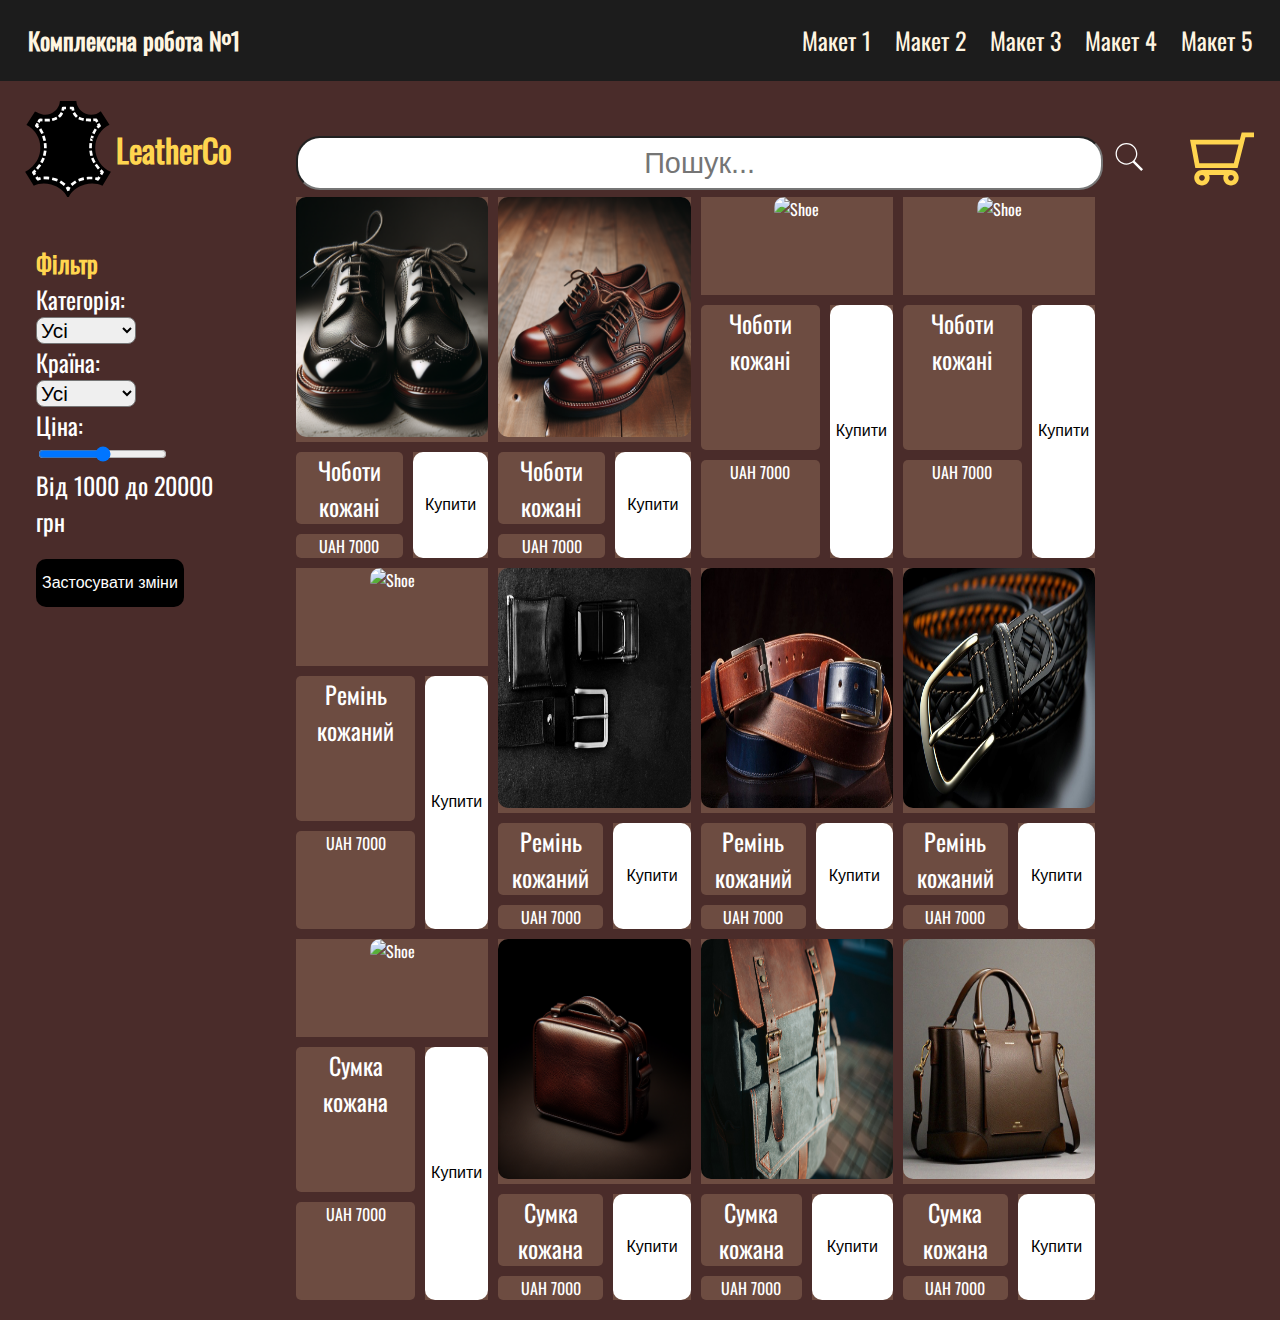
==== templates/template2.html @ 660dc6c3 "Template 2(no widescreen)" ====
<!DOCTYPE html>
<html lang="en">
<head>
    <meta charset="UTF-8">
    <meta name="viewport" content="width=device-width, initial-scale=1.0">
    <title>Макет 2</title>
    <link rel="stylesheet" href="../static/styles/style.css">
    <link rel="stylesheet" href="../static/styles/template2.css">
</head>
<body>
    <!-- Макети -->
    <div class="header template_clearfix">
        <a href="../index.html" class="logo">Комплексна робота №1</a>
        <div class="header-right">
            <a href="../index.html">Макет 1</a>
            <a href="template2.html">Макет 2</a>
            <a href="template3.html">Макет 3</a>
            <a href="template4.html">Макет 4</a>
            <a href="template5.html">Макет 5</a>
        </div>
    </div>
    <!-- Другий макет -->
    <div class="second_template">
        <!-- Лого -->
        <div class="pos1">
            <img src="../assets/svg/leather-icon.svg" alt="logo" class="logo2">
            <p class="Company">LeatherCo</p>
        </div>
        <!-- Пошукова строка -->
        <div class="pos2">
            <label>
                <input type="text" placeholder="Пошук..." class="Searcher">
            </label>
            <button class="Search_button">
                <img src="../assets/svg/icons8-search.svg" alt="search" class="Search_icon">
            </button>
        </div>
        <!-- Корзина -->
        <div class="pos3">
            <button class="Cart_button">
                <img src="../assets/svg/shopping-cart-outline-svgrepo-com.svg" alt="cart" class="Cart_icon">
            </button>
        </div>

        <div class="pos4">
            <h2>Фільтр</h2>
            <p class="text1">Категорія:</p>
            <select name="category" id="category" class="category">
                <option value="all">Усі</option>
                <option value="Shoes">Чоботи</option>
                <option value="Bags">Сумки</option>
                <option value="Belts">Ремні</option>
            </select>

            <p class="text1">Країна:</p>
            <select name="category" id="category" class="category">
                <option value="all">Усі</option>
                <option value="Shoes">Китай</option>
                <option value="Bags">США</option>
                <option value="Belts">Індія</option>
            </select>

            <p class="text1">Ціна:</p>
            <input type="range" id="price-range" name="price" min="1000" max="20000" step="200">
            <p class="text1">Від 1000 до 20000 грн</p>
            <button class="Apply_filter">Застосувати зміни</button>
        </div>
        
        <div class="pos5">
            <div class="main_container">
                <!-- Чоботи -->
                <div class="good_container">
                    <div class="elem1"><img src="../assets/goods/Shoe1.png" alt="Shoe" class="good_img"></div>
                    <div class="elem2">Чоботи кожані</div>
                    <div class="elem3">UAH 7000</div>
                    <div class="elem4"><button class="Buy_button">Купити</button></div>
                </div>

                <div class="good_container">
                    <div class="elem1"><img src="../assets/goods/Shoe2.png" alt="Shoe" class="good_img"></div>
                    <div class="elem2">Чоботи кожані</div>
                    <div class="elem3">UAH 7000</div>
                    <div class="elem4"><button class="Buy_button">Купити</button></div>
                </div>

                <div class="good_container">
                    <div class="elem1"><img src="../assets/goods/Shoe3.jpg" alt="Shoe" class="good_img"></div>
                    <div class="elem2">Чоботи кожані</div>
                    <div class="elem3">UAH 7000</div>
                    <div class="elem4"><button class="Buy_button">Купити</button></div>
                </div>

                <div class="good_container">
                    <div class="elem1"><img src="../assets/goods/Shoe4.jpg" alt="Shoe" class="good_img"></div>
                    <div class="elem2">Чоботи кожані</div>
                    <div class="elem3">UAH 7000</div>
                    <div class="elem4"><button class="Buy_button">Купити</button></div>
                </div>
                <!-- Ремні -->
                <div class="good_container">
                    <div class="elem1"><img src="../assets/goods/Belt1.jpg" alt="Shoe" class="good_img"></div>
                    <div class="elem2">Ремінь кожаний</div>
                    <div class="elem3">UAH 7000</div>
                    <div class="elem4"><button class="Buy_button">Купити</button></div>
                </div>
                <div class="good_container">
                    <div class="elem1"><img src="../assets/goods/Belt2.jpg" alt="Shoe" class="good_img"></div>
                    <div class="elem2">Ремінь кожаний</div>
                    <div class="elem3">UAH 7000</div>
                    <div class="elem4"><button class="Buy_button">Купити</button></div>
                </div>  
                <div class="good_container">
                    <div class="elem1"><img src="../assets/goods/Belt3.png" alt="Shoe" class="good_img"></div>
                    <div class="elem2">Ремінь кожаний</div>
                    <div class="elem3">UAH 7000</div>
                    <div class="elem4"><button class="Buy_button">Купити</button></div>
                </div>  
                <div class="good_container">
                    <div class="elem1"><img src="../assets/goods/Belt4.png" alt="Shoe" class="good_img"></div>
                    <div class="elem2">Ремінь кожаний</div>
                    <div class="elem3">UAH 7000</div>
                    <div class="elem4"><button class="Buy_button">Купити</button></div>
                </div>  
                <!-- Сумки -->
                <div class="good_container">
                    <div class="elem1"><img src="../assets/goods/Bag1.jpg" alt="Shoe" class="good_img"></div>
                    <div class="elem2">Сумка кожана</div>
                    <div class="elem3">UAH 7000</div>
                    <div class="elem4"><button class="Buy_button">Купити</button></div>
                </div>  
                <div class="good_container">
                    <div class="elem1"><img src="../assets/goods/Bag2.png" alt="Shoe" class="good_img"></div>
                    <div class="elem2">Сумка кожана</div>
                    <div class="elem3">UAH 7000</div>
                    <div class="elem4"><button class="Buy_button">Купити</button></div>
                </div>  
                <div class="good_container">
                    <div class="elem1"><img src="../assets/goods/Bag3.jpg" alt="Shoe" class="good_img"></div>
                    <div class="elem2">Сумка кожана</div>
                    <div class="elem3">UAH 7000</div>
                    <div class="elem4"><button class="Buy_button">Купити</button></div>
                </div>  
                <div class="good_container">
                    <div class="elem1"><img src="../assets/goods/Bag4.jfif" alt="Shoe" class="good_img"></div>
                    <div class="elem2">Сумка кожана</div>
                    <div class="elem3">UAH 7000</div>
                    <div class="elem4"><button class="Buy_button">Купити</button></div>
                </div>  
            </div>
        </div>
        <div class="pos6">
        </div>
    </div>
</body>
</html>
---- static/styles/style.css ----
@font-face {
    font-family: 'Oswald';
    font-style: normal;
    font-weight: normal;
    src: url("../fonts/Oswald-Regular.ttf") format('opentype');
}
body{
    font-family:'Oswald', sans-serif;
    margin: 0;
    padding: 0;
}
.header{
    background-color: #1C1C1C;
    padding: 1rem;
}
.header a {
    float: left;
    color: #FFF5E1;
    text-align: center;
    padding: 12px;
    text-decoration: none;
    font-size: 1.5rem;
    line-height: 25px;
    border-radius: 4px;
}

.header a.logo {
    font-weight: bold;
}

.header-right{
    float: right;
} 
.template_clearfix::after {
    content: "";
    clear: both;
    display: table;
}
@media screen and (max-width: 768px) {
    .header a {
        float: none;
        display: block;
        text-align: center;
    }
    .header-right {
        float: none;
    }
}
@media screen and (min-width: 1300px) and (min-aspect-ratio: 21/9){
    .header a {
        float: left;
        font-size: 5rem;
        padding: 5rem;
    }

}
---- static/styles/template2.css ----
.second_template {
    display: grid;
    grid-template-areas:
        'logo search search search search cart'
        'filter main main main main side'
        'filter main main main main side'
        'filter main main main main side';
    padding: 20px;
    background-color: #4A2C2A;
    box-sizing: border-box;
}

.pos1 {
    grid-area: logo;
    display: flex;
    align-items: center;
}

.pos2 {
    grid-area: search;
}

.pos3 {
    grid-area: cart;
}

.pos4 {
    grid-area: filter;
    padding: 3rem;
    padding-left: 1rem;
    width: 70%;
}

.pos5 {
    grid-area: main;
}

.pos6 {
    grid-area: side;
}

.pos4,
.pos5,
.pos6 {}

.logo2 {
    width: 6rem;
    height: 6rem;
}

.Company {
    font-size: 2rem;
    font-weight: bold;
}

.Search_button,
.Cart_button {
    cursor: pointer;
    border: none;
    background: none;
}

.Search_icon {
    height: 2rem;
    width: 2rem;
}

.Searcher {
    width: 90%;
    font-size: 1.8rem;
    margin-top: 35px;
    border-radius: 1.5rem;
    text-align: center;
    height: 3rem;
    font-family:Impact, Haettenschweiler, 'Arial Narrow Bold', sans-serif;
}

.Cart_button {
    margin-top: 25px;
    width: 100%;
}

.Cart_icon {
    height: 4rem;
    width: 4rem;
}

.pos4 h2,
p {
    margin: 0;
    font-size: 1.5rem;
    color: #FFD54F;
}

#category {
    width: 100px;
    font-size: 1.3rem;
}

.Apply_filter {
    text-decoration: none;
    color: white;
    font-size: 1rem;
    background-color: black;
    border-radius: 10px;
    height: 3rem;
    margin-top: 20px;
    border: none;
    transition-duration: 0.3s;
    cursor: pointer;
    text-align: center;
}

.Apply_filter:hover {
    background-color: white;
    color: gold;
}

.main_container {
    display: grid;
    grid-template-columns: auto auto auto auto;
    gap: 10px;
    width: 90%;
}

.good_container {
    display: grid;
    grid-template-columns: auto auto;
    gap: 10px;
    text-align: center;
}

.good_container>div {
    background-color: #6D4C41;
    color: #FFFFFF;
}

.good_img {
    height: 15rem;
    width: 100%;
    border-radius: 10px;
}

.elem1 {
    grid-column: 1/ span 3;
    grid-row: 1;
}

.elem2 {
    grid-column: 1/ span 2;
    grid-row: 2;
    font-size: 1.5rem;
    border-radius: 5px;
}

.elem3 {
    grid-column: 1/ span 2;
    grid-row: 3;
    border-radius: 5px;
}

.elem4 {
    grid-column: 3;
    grid-row: 2/ span 2;
}

.Buy_button {
    border: none;
    color: black;
    background-color: white;
    text-align: center;
    text-decoration: none;
    font-size: 1rem;
    transition-duration: 0.4s;
    cursor: pointer;
    border-radius: 10px;
    height: 100%;
    width: 100%;
}

.Buy_button:hover {
    background-color: #D7A96B;
    color: white;
}
.text1{
    color: #FFFFFF;
}
.category{
    border-radius: 8px;
}
@media (max-width: 768px){
    html, body{
        overflow-x: hidden;
    }
    .second_template{
        grid-template-areas:
        'logo'
        'search'
        'cart'
        'filter'
        'main'
        'side';
        grid-template-columns: 1fr;
    }
    .pos1, .pos2, .pos3, .pos4, .pos5, .pos6{
        width: 100%;
    }
    .pos1, .pos5{
        display: flex;
        justify-content: center;
    }
    .Searcher{
        width: 85%;
    }
    .main_container{
        grid-template-columns: 1fr;
    }
    .elem1, .elem2, .elem3, .elem4{
        width: 100%;
    }
}
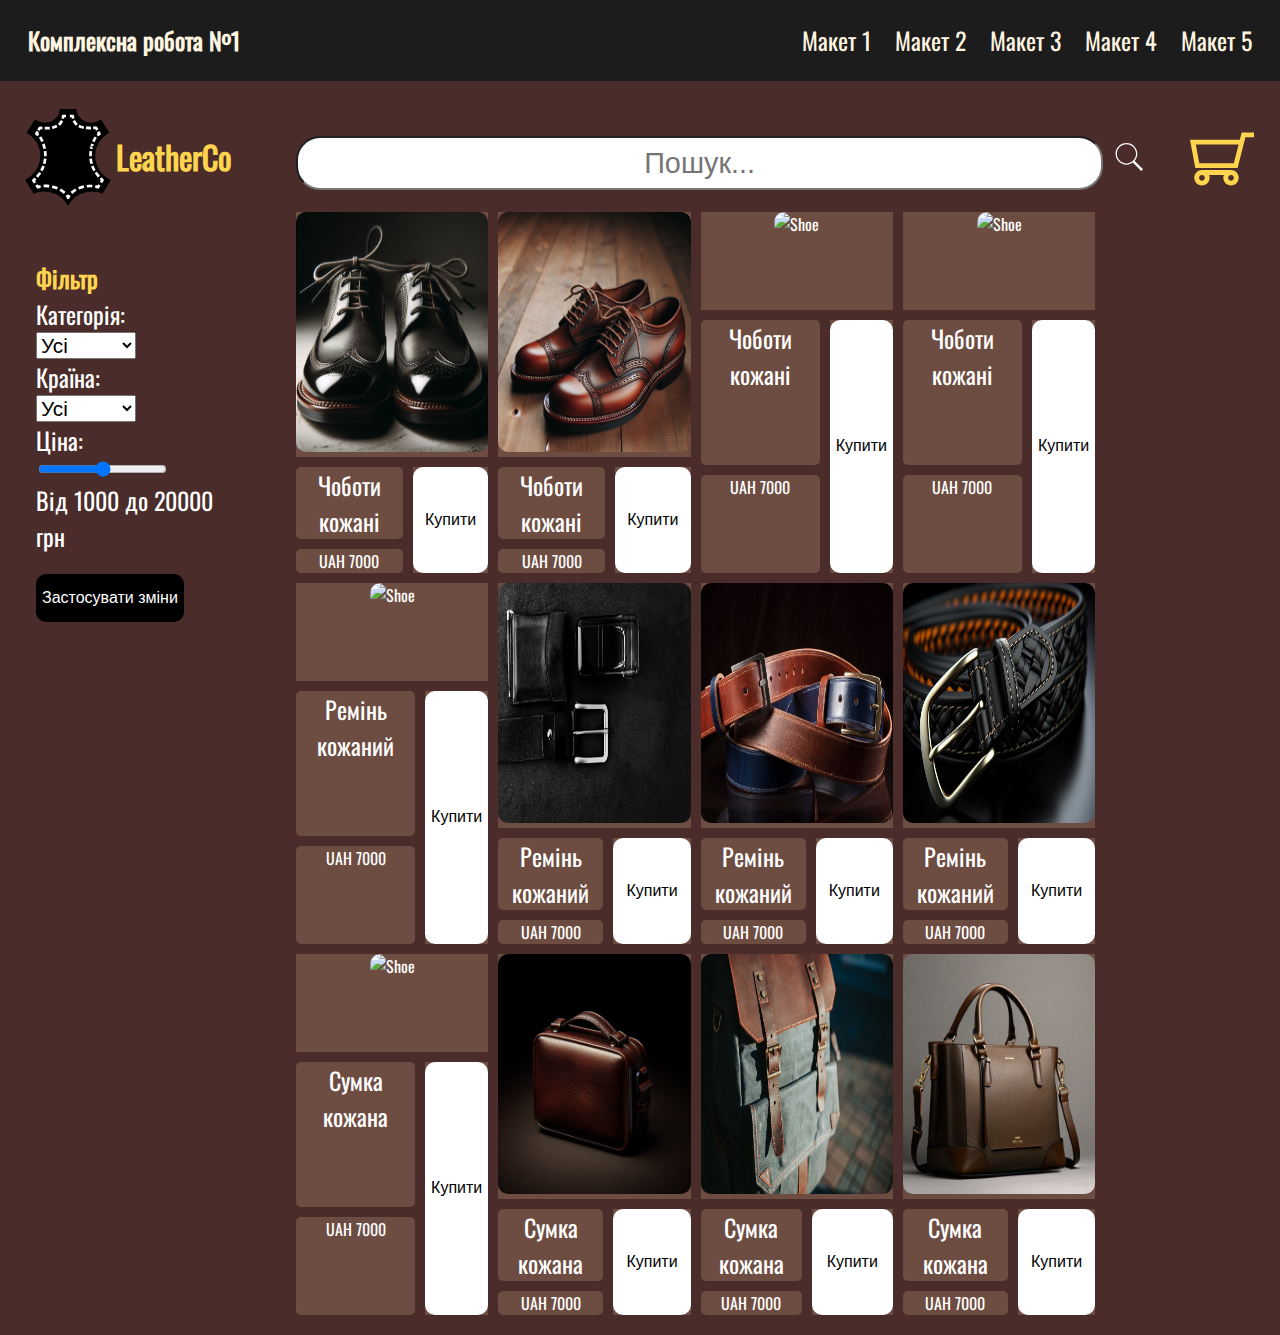
==== commit dfdebd66: "Using CSS preprocessors(SASS for templates 1-2 and general style.css and stylys for templates 3-5)" ====
--- a/templates/template2.html
+++ b/templates/template2.html
@@ -4,8 +4,8 @@
     <meta charset="UTF-8">
     <meta name="viewport" content="width=device-width, initial-scale=1.0">
     <title>Макет 2</title>
-    <link rel="stylesheet" href="../static/styles/style.css">
-    <link rel="stylesheet" href="../static/styles/template2.css">
+    <link rel="stylesheet" href="../static/styles/SASS/style.css">
+    <link rel="stylesheet" href="../static/styles/SASS/template2.css">
 </head>
 <body>
     <!-- Макети -->
@@ -61,7 +61,7 @@
             </select>
 
             <p class="text1">Ціна:</p>
-            <input type="range" id="price-range" name="price" min="1000" max="20000" step="200">
+            <input type="range" id="price-range" name="price" min="1000" max="20000" step="200" class="price_range">
             <p class="text1">Від 1000 до 20000 грн</p>
             <button class="Apply_filter">Застосувати зміни</button>
         </div>
--- a/static/styles/SASS/style.css
+++ b/static/styles/SASS/style.css
@@ -0,0 +1,55 @@
+@font-face {
+  font-family: "Oswald";
+  font-style: normal;
+  font-weight: normal;
+  src: url("../../fonts/Oswald-Regular.ttf") format("opentype");
+}
+body {
+  font-family: "Oswald", sans-serif;
+  margin: 0;
+  padding: 0;
+}
+body .header {
+  background-color: #1C1C1C;
+  padding: 1rem;
+}
+body .header a {
+  float: left;
+  color: #FFF5E1;
+  text-align: center;
+  padding: 12px;
+  text-decoration: none;
+  font-size: 1.5rem;
+  line-height: 25px;
+  border-radius: 4px;
+}
+body .header a.logo {
+  font-weight: bold;
+}
+body .header .header-right {
+  float: right;
+}
+body .header.template_clearfix::after {
+  content: "";
+  clear: both;
+  display: table;
+}
+@media screen and (max-width: 768px) {
+  body .header a {
+    float: none;
+    display: block;
+    text-align: center;
+  }
+  body .header .header-right {
+    float: none;
+  }
+}
+@media screen and (min-width: 1300px) and (min-aspect-ratio: 21/9) {
+  body .header a {
+    float: left;
+    font-size: 5rem;
+    padding: 5rem;
+  }
+}
+
+/*# sourceMappingURL=style.css.map */
--- a/static/styles/SASS/template2.css
+++ b/static/styles/SASS/template2.css
@@ -0,0 +1,252 @@
+.second_template {
+  display: grid;
+  grid-template-areas: "logo search search search search cart" "filter main main main main side" "filter main main main main side" "filter main main main main side";
+  padding: 20px;
+  background-color: #4A2C2A;
+  box-sizing: border-box;
+}
+.second_template .pos1 {
+  grid-area: logo;
+  display: flex;
+  align-items: center;
+}
+.second_template .pos2 {
+  grid-area: search;
+}
+.second_template .pos3 {
+  grid-area: cart;
+}
+.second_template .pos4 {
+  grid-area: filter;
+  padding: 3rem 3rem 3rem 1rem;
+  width: 70%;
+}
+.second_template .pos4 h2 {
+  margin: 0;
+  font-size: 1.5rem;
+  color: #FFD54F;
+}
+.second_template .pos4 p {
+  margin: 0;
+  font-size: 1.5rem;
+  color: #FFFFFF;
+}
+.second_template .pos4 #category {
+  width: 100px;
+  font-size: 1.3rem;
+}
+.second_template .pos5 {
+  grid-area: main;
+}
+.second_template .pos6 {
+  grid-area: side;
+}
+
+.logo2 {
+  width: 6rem;
+  height: 6rem;
+}
+
+.Company {
+  font-size: 2rem;
+  font-weight: bold;
+  color: #FFD54F;
+}
+
+.Search_button,
+.Cart_button {
+  cursor: pointer;
+  border: none;
+  background: none;
+}
+
+.Search_icon {
+  height: 2rem;
+  width: 2rem;
+}
+
+.Searcher {
+  width: 90%;
+  font-size: 1.8rem;
+  margin-top: 35px;
+  border-radius: 1.5rem;
+  text-align: center;
+  height: 3rem;
+  font-family: Impact, Haettenschweiler, "Arial Narrow Bold", sans-serif;
+}
+
+.Cart_button {
+  margin-top: 25px;
+  width: 100%;
+}
+.Cart_button .Cart_icon {
+  height: 4rem;
+  width: 4rem;
+}
+
+.Apply_filter {
+  text-decoration: none;
+  color: white;
+  font-size: 1rem;
+  background-color: black;
+  border-radius: 10px;
+  height: 3rem;
+  margin-top: 20px;
+  border: none;
+  transition-duration: 0.3s;
+  cursor: pointer;
+  text-align: center;
+}
+.Apply_filter:hover {
+  background-color: white;
+  color: gold;
+}
+
+.main_container {
+  display: grid;
+  grid-template-columns: auto auto auto auto;
+  gap: 10px;
+  width: 90%;
+}
+
+.good_container {
+  display: grid;
+  grid-template-columns: auto auto;
+  gap: 10px;
+  text-align: center;
+}
+.good_container > div {
+  background-color: #6D4C41;
+  color: #FFFFFF;
+}
+.good_container .good_img {
+  height: 15rem;
+  width: 100%;
+  border-radius: 10px;
+}
+
+.elem1 {
+  grid-column: 1/span 3;
+  grid-row: 1;
+}
+
+.elem2 {
+  grid-column: 1/span 2;
+  grid-row: 2;
+  font-size: 1.5rem;
+  border-radius: 5px;
+}
+
+.elem3 {
+  grid-column: 1/span 2;
+  grid-row: 3;
+  border-radius: 5px;
+}
+
+.elem4 {
+  grid-column: 3;
+  grid-row: 2/span 2;
+}
+
+.Buy_button {
+  border: none;
+  color: black;
+  background-color: white;
+  text-align: center;
+  text-decoration: none;
+  font-size: 1rem;
+  transition-duration: 0.4s;
+  cursor: pointer;
+  border-radius: 10px;
+  height: 100%;
+  width: 100%;
+}
+.Buy_button:hover {
+  background-color: #D7A96B;
+  color: #FFFFFF;
+}
+
+@media (max-width: 768px) {
+  html, body {
+    overflow-x: hidden;
+  }
+  .second_template {
+    grid-template-areas: "logo" "search" "cart" "filter" "main" "side";
+    grid-template-columns: 1fr;
+  }
+  .second_template .pos1, .second_template .pos2, .second_template .pos3, .second_template .pos4, .second_template .pos5, .second_template .pos6 {
+    width: 100%;
+  }
+  .second_template .pos1, .second_template .pos5 {
+    display: flex;
+    justify-content: center;
+  }
+  .Searcher {
+    width: 85%;
+  }
+  .Search_button {
+    width: 10%;
+  }
+  .main_container {
+    grid-template-columns: 1fr;
+  }
+  .elem1, .elem2, .elem3, .elem4 {
+    width: 100%;
+  }
+}
+@media screen and (min-width: 1300px) and (min-aspect-ratio: 21/9) {
+  .logo2 {
+    height: 12rem;
+    width: 12rem;
+  }
+  .Company {
+    font-size: 5rem;
+  }
+  .Searcher {
+    height: 7rem;
+    font-size: 3rem;
+  }
+  .Search_icon {
+    height: 4rem;
+    width: 4rem;
+  }
+  .Cart_button .Cart_icon {
+    height: 8rem;
+    width: 8rem;
+  }
+  .second_template .pos4 h2, .second_template .pos4 p {
+    font-size: 4rem;
+  }
+  .second_template .pos4 #category {
+    width: 10rem;
+    font-size: 3rem;
+  }
+  .second_template .pos4 #category option {
+    font-size: 1rem;
+  }
+  .price_range {
+    padding: 2rem;
+    width: 30rem;
+    transform: scale(1, 5);
+  }
+  .Apply_filter {
+    width: 100%;
+    height: 6rem;
+    border-radius: 20px;
+    font-size: 3rem;
+  }
+  .good_container .good_img {
+    height: 35rem;
+  }
+  .elem2 {
+    font-size: 3rem;
+  }
+  .elem3 {
+    font-size: 2rem;
+  }
+  .Buy_button {
+    font-size: 2.5rem;
+  }
+}
+
+/*# sourceMappingURL=template2.css.map */
